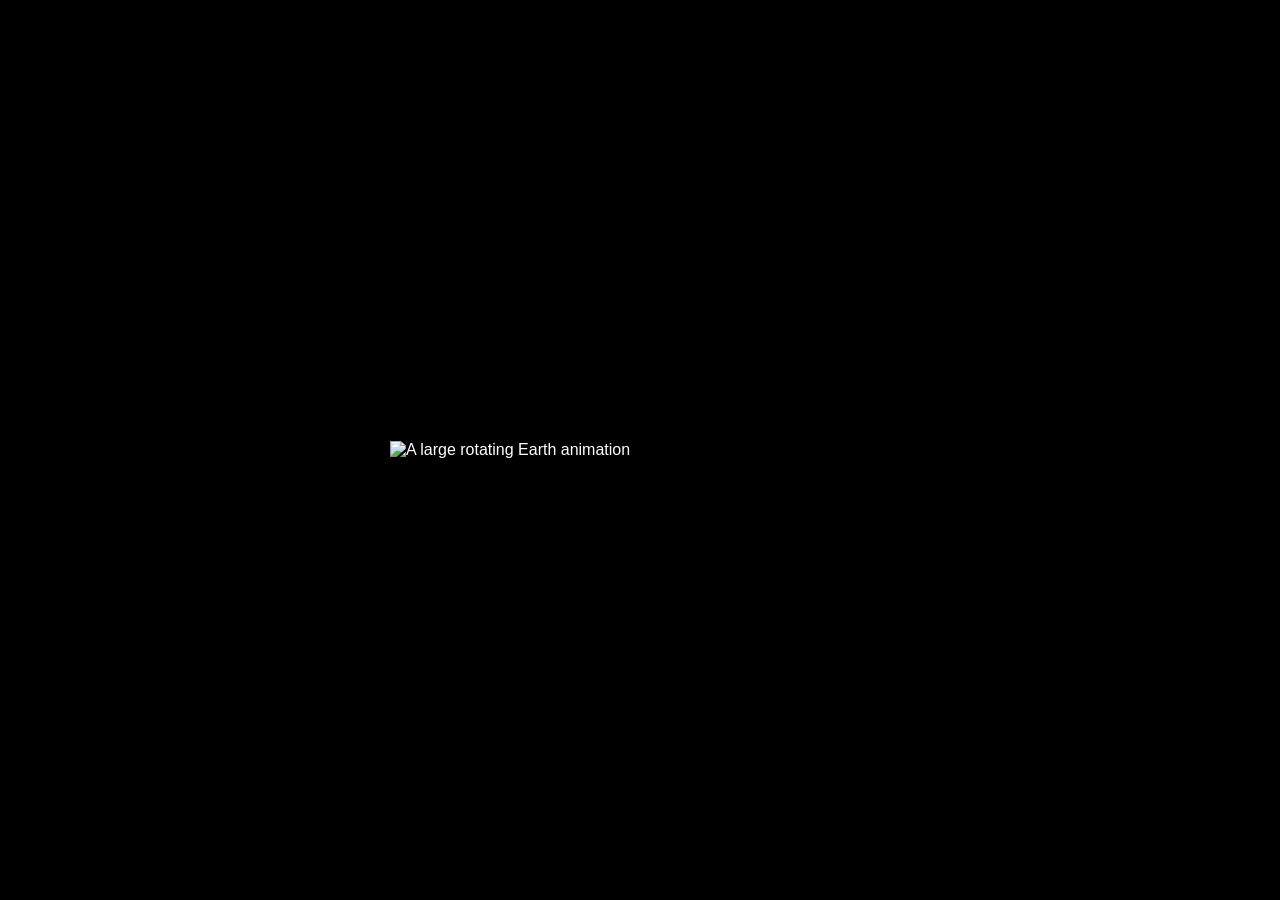
==== index.html @ 5e8573b0 "live update" ====
<!DOCTYPE html>
<html lang="en">
<head>
    <meta charset="UTF-8">
    <title>BigPlanetarium</title>
    <link rel="stylesheet" href="style.css">
</head>
<body onload="startLoading()">

    <div id="loader">
        <img src="earth.gif" alt="A large rotating Earth animation" id="earth">
    </div>

    <div id="main-content" class="hidden">
        <header>
            <h1>Hi</h1>
        </header>
    </div>

    <script src="script.js"></script>
</body>
</html>
---- style.css ----
/* Main */
body, html {
    height: 100%;
    margin: 0;
    background-color: #000;
    color: white;
    font-family: Arial, sans-serif;
    overflow: hidden; /* Stops scrollbars during the loading */
}

/* Loaders*/
#loader {
    position: fixed;
    width: 100%;
    height: 100%;
    display: flex;
    justify-content: center;
    align-items: center;
    z-index: 10;
    background-color: #000;
}

#earth {
    width: 500px;
}

/* Transition Animation */
.exit-animation {
    animation: zoomAndSlide 2s forwards; /* animation duration */
}

@keyframes zoomAndSlide {
    0% {
        transform: scale(1) translateX(0);
        opacity: 1;
    }
    40% {
        transform: scale(2.5); /* Zooming in first */
        opacity: 1;
    }
    100% {
        transform: scale(3.5) translateX(150%); /* Sliding right off screen */
        opacity: 0;
    }
}

/* Opens the website */
.hidden {
    display: none;
}

header {
    height: 100vh;
    display: flex;
    justify-content: center;
    align-items: center;
}

h1 {
    font-size: 80px;
    margin: 0;
}
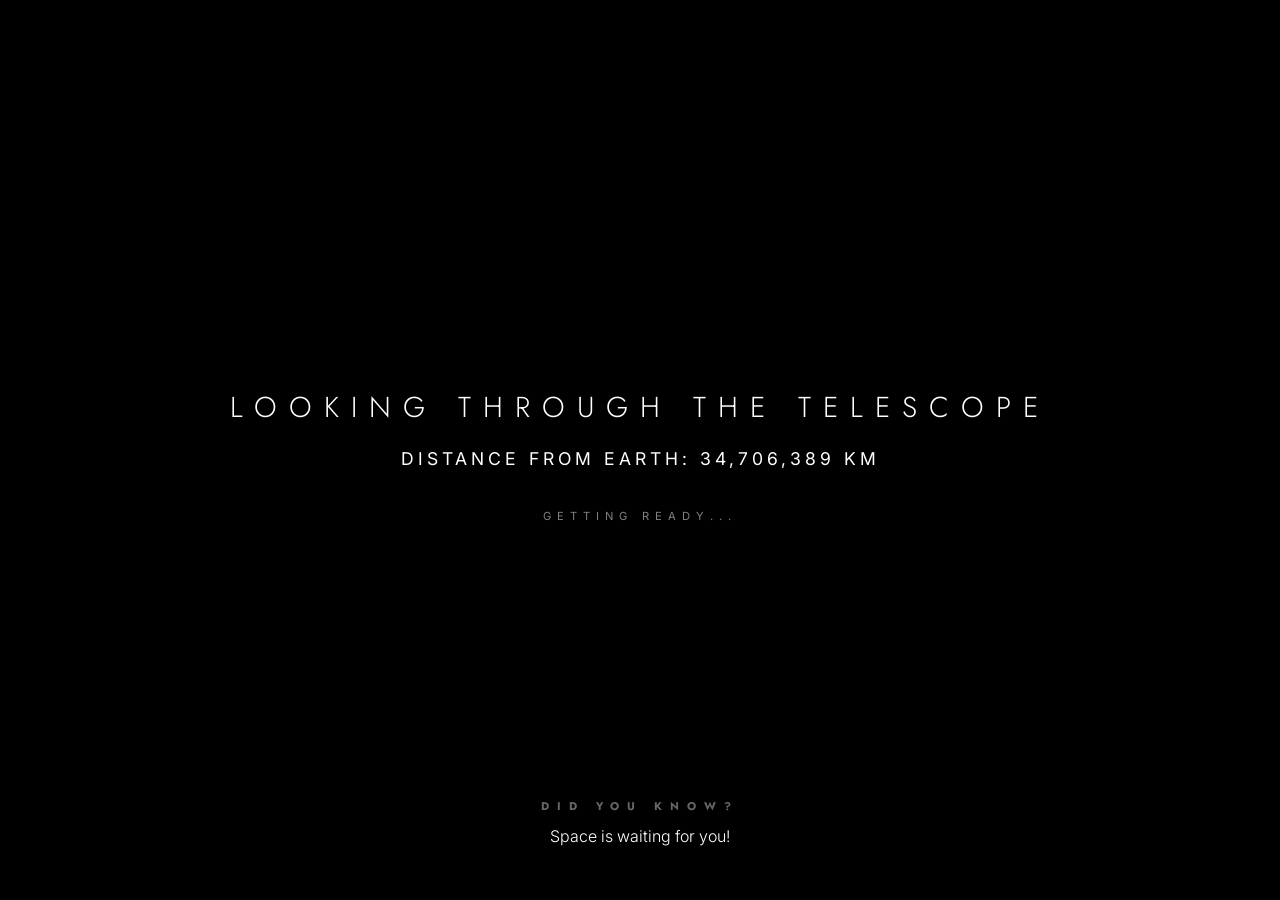
==== commit a146bde0: "Website fix Final product" ====
--- a/index.html
+++ b/index.html
@@ -2,21 +2,23 @@
 <html lang="en">
 <head>
     <meta charset="UTF-8">
-    <title>BigPlanetarium</title>
-    <link rel="stylesheet" href="style.css">
+    <meta name="viewport" content="width=device-width, initial-scale=1.0">
+    <title>BigPlanetarium | Welcome</title>
+    <link href="https://fonts.googleapis.com/css2?family=Jost:wght@300&family=Inter:wght@300;400&display=swap" rel="stylesheet">
+    <link rel="stylesheet" href="loadingscreen/style.css">
 </head>
-<body onload="startLoading()">
-
-    <div id="loader">
-        <img src="earth.gif" alt="A large rotating Earth animation" id="earth">
+<body>
+    <div id="loadingScreen" class="overlay">
+        <main class="center">
+            <h1 class="title">Looking through the telescope</h1>
+            <div id="distanceText" class="distance" aria-live="polite">0 KM</div>
+            <p id="statusText" class="note">GETTING READY...</p>
+        </main>
+        <footer class="footer">
+            <h2 class="label">Did you know?</h2>
+            <p id="factText" class="text" aria-live="polite">Space is waiting for you!</p>
+        </footer>
     </div>
-
-    <div id="main-content" class="hidden">
-        <header>
-            <h1>Hi</h1>
-        </header>
-    </div>
-
-    <script src="script.js"></script>
+    <script src="loadingscreen/script.js"></script>
 </body>
 </html>
--- a/loadingscreen/style.css
+++ b/loadingscreen/style.css
@@ -0,0 +1,105 @@
+/*https://www.w3schools.com/css/css_background.asp*/
+/*https://www.w3schools.com/css/css_font.asp*/
+/*https://www.w3schools.com/css/css3_animations.asp*/
+
+/*For the whole page*/
+body, html {
+    margin: 0;
+    padding: 0;
+    height: 100%;
+    background-color: #000;
+    color: #ffffff;
+    overflow: hidden; /*disables scroll*/
+}
+
+/*For the background*/
+.overlay {
+    position: fixed;
+    top: 0;
+    left: 0;
+    width: 100%;
+    height: 100%;
+    /*tints the background so the text is much more visible*/
+    background: linear-gradient(rgba(0, 0, 0, 0.75), rgba(0, 0, 0, 0.75)), 
+                url('assets/loadingbg.gif') no-repeat center center;
+    background-size: cover;
+    display: flex;
+    /*https://www.w3schools.com/CSSref/index.php*/
+    flex-direction: column; /*fixes the proportions of the items*/
+    align-items: center; /*centers the items*/
+    justify-content: center; /* Centers items vertically up and down */
+    z-index: 9999; /*will make the background go behind the text*/
+    animation: introBlur 2.5s ease-out forwards; /*Blur effect*/
+    transition: opacity 1.5s ease-in-out; /*fade out effect*/
+}
+
+/*animation for the blur effect*/
+@keyframes introBlur {
+    0% { opacity: 0; filter: blur(15px); } /*starts being blurry*/
+    100% { opacity: 1; filter: blur(0px); } /*ends with the screen being clear*/
+}
+
+/*for the hideout effect*/
+.hide {
+    opacity: 0; /* Makes it completely see-through */
+    pointer-events: none; /* Stops the user from accidental clicks on hidden elements */
+}
+
+.center { 
+    text-align: center; 
+}
+
+/*title*/
+.title {
+    font-family: 'Jost', sans-serif;
+    font-size: 1.8rem; 
+    font-weight: 300;
+    text-transform: uppercase; /*caps all letters*/
+    letter-spacing: 12px;
+}
+
+/*distance numbers*/
+.distance {
+    font-family: 'Inter', sans-serif;
+    font-size: 1.1rem;
+    margin-top: 20px;
+    letter-spacing: 4px;
+}
+
+/*status index*/
+.note {
+    font-family: 'Inter', sans-serif;
+    font-size: 0.7rem;
+    margin-top: 40px;
+    letter-spacing: 6px;
+    text-transform: uppercase;
+    opacity: 0.5;
+}
+
+/*puts the facts below*/
+.footer { 
+    position: absolute; 
+    bottom: 50px;
+    width: 100%; 
+    text-align: center;
+}
+
+/*Did you know text*/
+.label {
+    font-family: 'Jost', sans-serif;
+    font-size: 0.7rem; 
+    letter-spacing: 8px;
+    text-transform: uppercase;
+    opacity: 0.4; /* Makes it look like a subtle, clean caption */
+    margin-bottom: 10px;
+}
+
+/*randomized space facts*/
+.text {
+    font-family: 'Inter', sans-serif;
+    font-size: 1rem;
+    max-width: 550px;
+    margin: 0 auto;
+    line-height: 1.6; 
+    font-weight: 300;
+}
